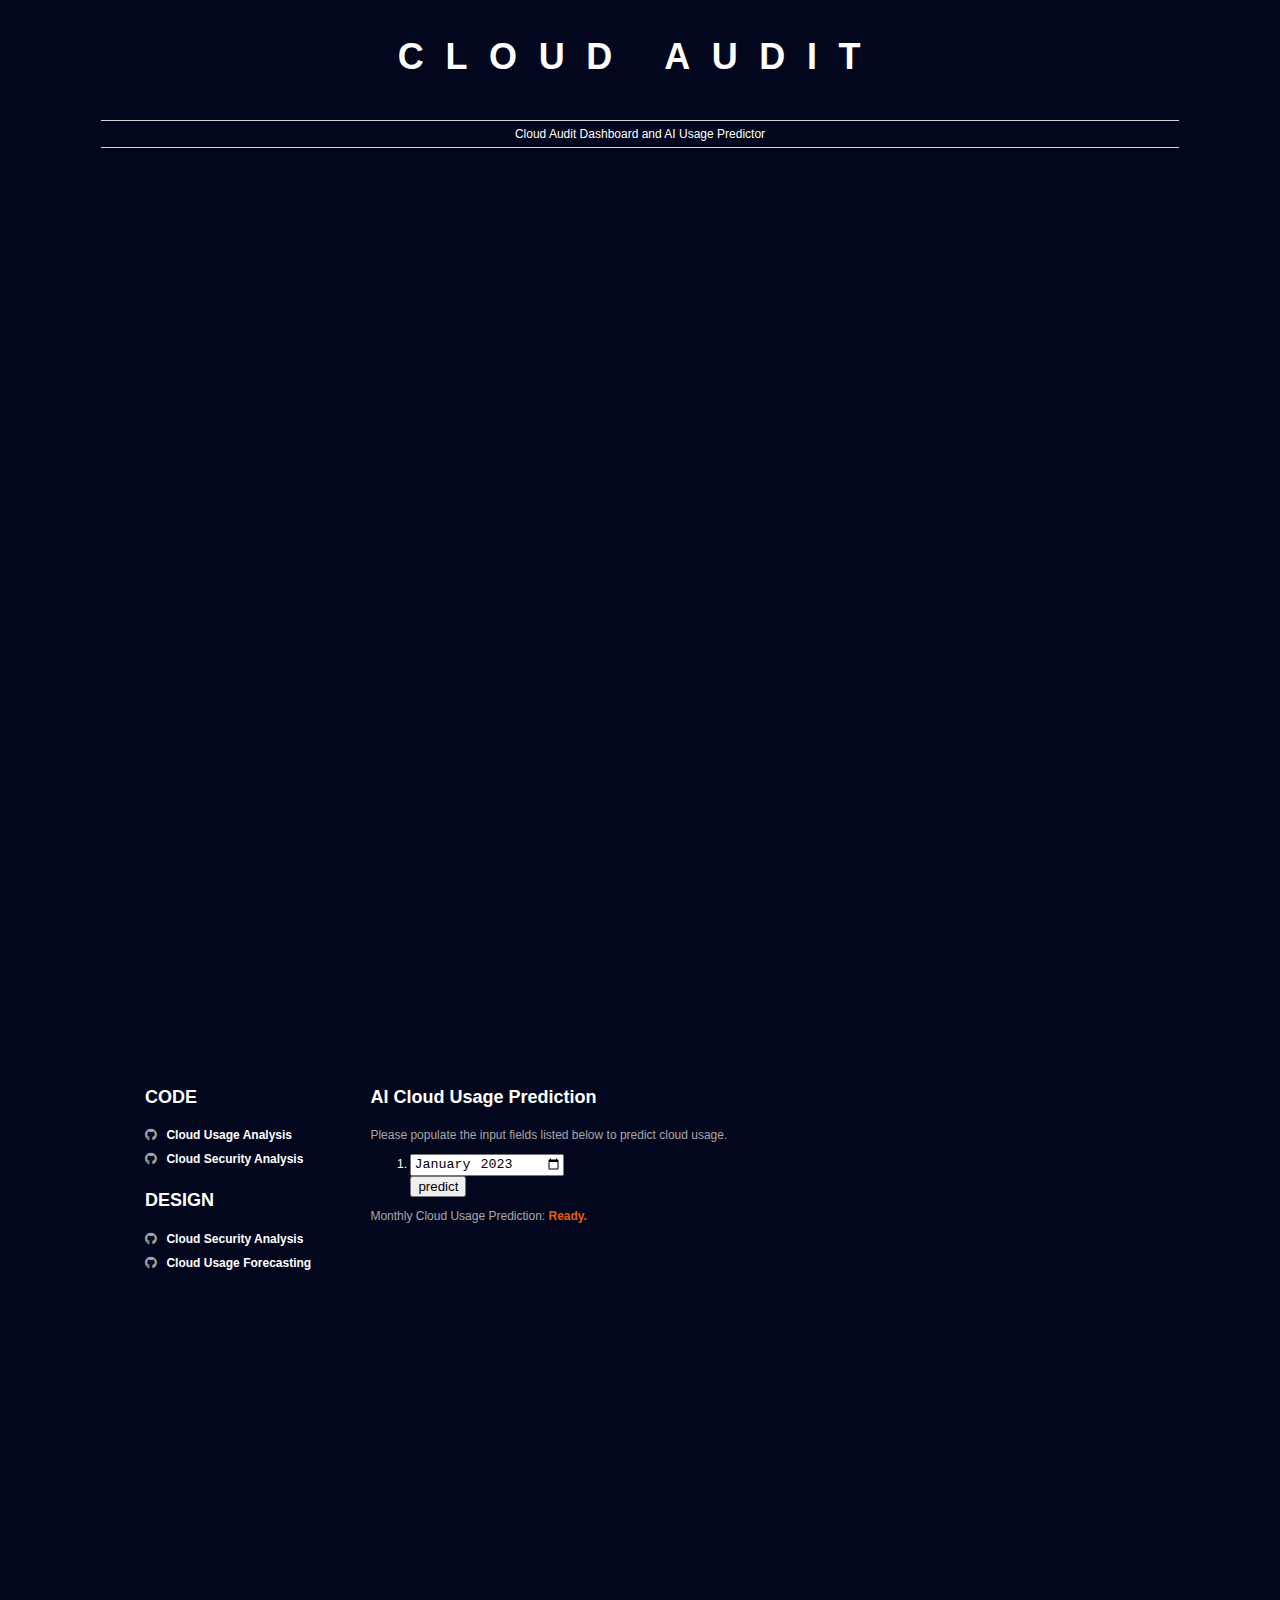
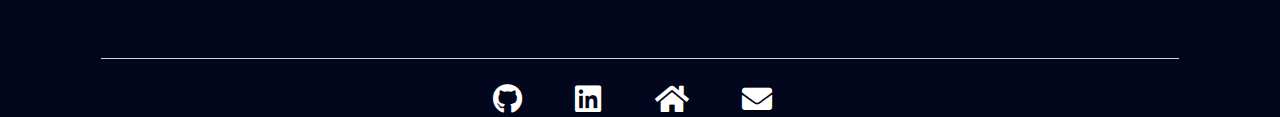
==== templates/mlcloudaudit.html @ e4b016f2 "Commit" ====
<html>

<head>
    <link href="../static/css/mlcloudaudit.css" rel="stylesheet">
    <link rel="stylesheet" href="https://cdnjs.cloudflare.com/ajax/libs/font-awesome/5.15.4/css/all.min.css">
    <title>Cloud Audit</title>
</head>

<body onload="load()">
    <script>
        function load() {
            var http = new XMLHttpRequest();
            http.open("POST", "api/mlload", true);
            http.setRequestHeader("Content-Type", "application/json");
            http.onreadystatechange = function () {
                var response = http.responseText
                document.getElementById("prediction").innerHTML = "Ready.";
            }
            http.send();
        }
    </script>
    <header id="dashboard">
        <h1><b>CLOUD</b> AUDIT</h1>
        <hr>
        Cloud Audit Dashboard and AI Usage Predictor
        <hr>
        <iframe title="cloudaudit - Page 1" width="100%" height="100%"
            src="https://app.powerbi.com/view?r=eyJrIjoiMjY3YmU3YmUtZGE1OC00NWNmLTgzMjQtNzAxZTc0MDU1NGI2IiwidCI6IjBmNDAwZDZmLTYxNGMtNGQ5YS04ZjNjLTRkYzdlNmM4MjM1MiJ9"
            frameborder="0" allowFullScreen="true"></iframe>
    </header>
    <main>
        <article id="mainLeft">
            <section>
                <h2>CODE</h2>
                <p>
                    <i class="fab fa-github" aria-hidden="true"></i>
                    <a
                        href="https://github.com/lyoh001/AzureStaticWebApps/blob/main/mlcloudaudit/notebook/notebook.ipynb">
                        Cloud Usage Analysis</a>
                </p>
                <p>
                    <i class="fab fa-github" aria-hidden="true"></i>
                    <a href="https://github.com/lyoh001/AzureSecurityScore/blob/main/notebook/notebook.ipynb">
                        Cloud Security Analysis</a>
                </p>
            </section>
            <section>
                <h2>DESIGN</h2>
                <p>
                    <i class="fab fa-github" aria-hidden="true"></i>
                    <a href="https://github.com/lyoh001/AzureSecurityScore">Cloud Security Analysis</a>
                </p>
                <p>
                    <i class="fab fa-github" aria-hidden="true"></i>
                    <a href="https://github.com/lyoh001/AzureBillForecast">Cloud Usage Forecasting</a>
                </p>
            </section>
        </article>
        <article id="mainRight">
            <section>
                <h2>AI Cloud Usage Prediction</h2>
                <p>
                    Please populate the input fields listed below to predict cloud usage.
                </p>
                <ol>
                    <li><input id="feature1" type="month" value="2023-01" min="2023-01" max="2023-04">
                    </li>
                    <button
                        onclick="document.getElementById('prediction').innerHTML = 'Thinking...'; predict();">predict</button>
                </ol>
                <p>Monthly Cloud Usage Prediction: <b style="color:#E85D04" id="prediction">Initializing AI. May take up
                        to 5 seconds. Please wait.</b></p>
                <script>
                    function predict() {
                        var feature1 = document.getElementById("feature1").value;
                        var http = new XMLHttpRequest();
                        http.open("POST", "/mlcloudaudit", true);
                        http.setRequestHeader("Content-Type", "application/json");
                        http.onreadystatechange = function () {
                            if (http.readyState == 4 && http.status == 200) {
                                var response = http.responseText;
                                displayResponse(response);
                            }
                        };
                        http.send(JSON.stringify({ "Date": [feature1] }));
                    }
                    function displayResponse(response) {
                        var index = 0;
                        var interval = setInterval(function () {
                            if (index === 0) {
                                document.getElementById("prediction").innerHTML = response[index];
                            } else {
                                document.getElementById("prediction").innerHTML += response[index];
                            }
                            index++;
                            if (index >= response.length) {
                                clearInterval(interval);
                            }
                        }, 10);
                    }
                </script>
            </section>
        </article>
    </main>
    <footer id="footer">
        <hr>
        <ul class="social">
            <li><a href="https://github.com/lyoh001"><i class="fab fa-github"></i></a></li>
            <li><a href="https://linkedin.com/in/lyoh001"><i class="fab fa-linkedin"></i></a></li>
            <li><a href="https://lyoh001.com"><i class="fa fa-home"></i></a></li>
            <li><a href="mailto:lyoh001@gmail.com"><i class="fa fa-envelope"></i></a></li>
        </ul>
    </footer>
</body>

</html>
---- static/css/mlcloudaudit.css ----
/* Global Styles */
:root {
  --doc-height: 100%
}

body {
  font-family: 'Segoe UI', Tahoma, Geneva, Verdana, sans-serif;
  font-size: 12px;
  color: #FFFFFF;
  background-color: #03071E;
  max-width: 88%;
  margin: auto;
  height: var(--doc-height);
}

a:link,
a:visited,
a:hover,
a:active {
  font-weight: bold;
  color: #FFFFFF;
  text-decoration: none;
}

a:hover,
a:active {
  color: #E85D04;
}

h1,
h2 {
  margin-bottom: 0;
}

h1 {
  font-size: 3em;
  letter-spacing: .6em;
  padding: 1em 0;
}

h2 {
  font-size: 1.5em;
  padding-bottom: 1em;
}

hr {
  border: none;
  background-color: lightgray;
  height: 1px;
}

p {
  margin: .2em auto;
  margin-bottom: 10px;
  color: #a7a7a7;
}

i {
  margin-right: .5em;
}

input,
select {
  text-align: left;
  width: 20%;
}

/* Layout Styles */
header,
footer {
  text-align: center;
  margin: auto 2em;
}

main {
  display: grid;
  margin-top: 1.5em;
  grid-template-columns: 25% 75%;
  height: calc(100vh - 320px);
}

#mainLeft {
  padding-left: 20%;
}

#mainRight {
  height: 100%;
}

section {
  margin: auto 2em 2em 1em;
}

/* Footer Styles */
footer {
  bottom: 0;
}

footer .social {
  margin: 24px 0;
  padding: 0;
  font-size: 30px;
  text-shadow: 0px 1px 2px rgba(0, 0, 0, .8);
}

footer .social li {
  display: inline-block;
  margin: 0 15px;
  padding: 0;
}

footer .social li a {
  color: #FFFFFF;
}

footer .social li a:hover {
  color: #FFFFFF;
}
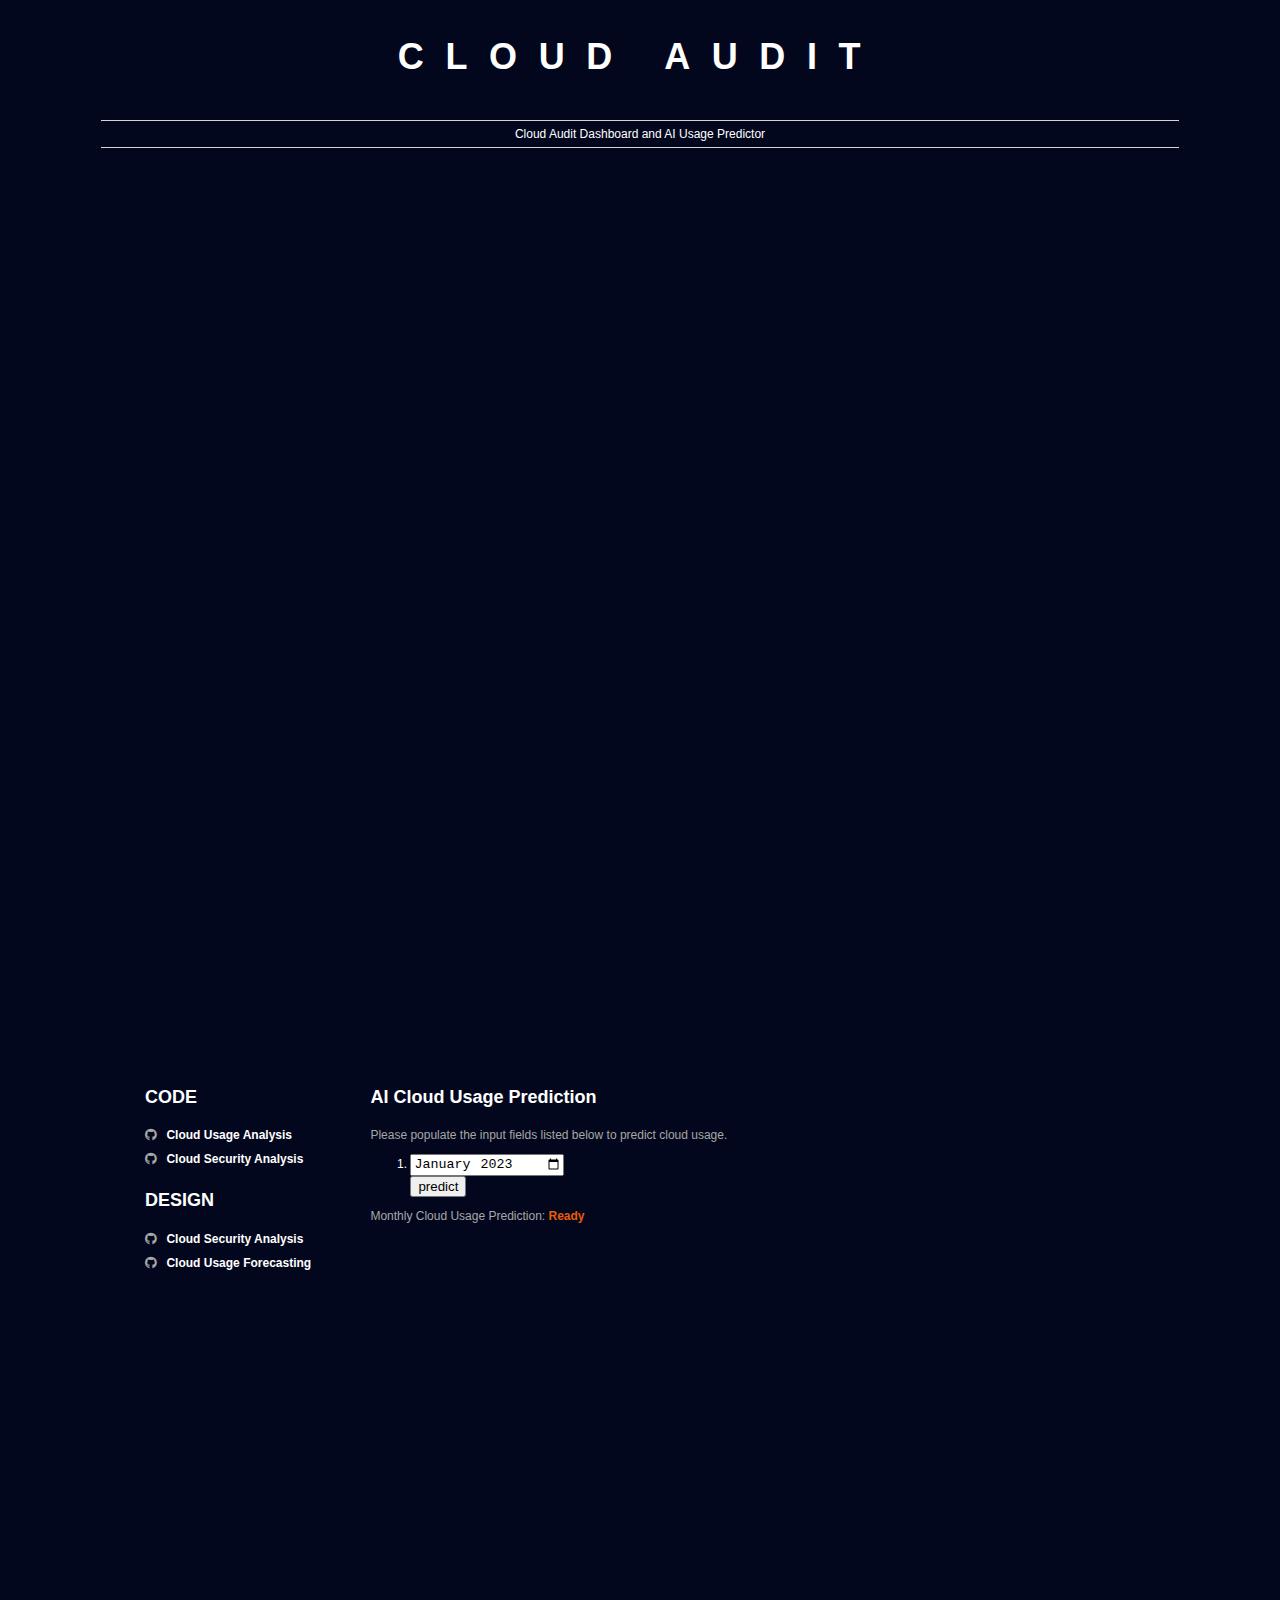
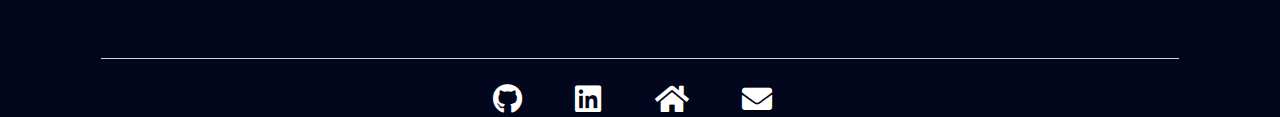
==== commit 972f854f: "Commit" ====
--- a/templates/mlcloudaudit.html
+++ b/templates/mlcloudaudit.html
@@ -6,19 +6,7 @@
     <title>Cloud Audit</title>
 </head>
 
-<body onload="load()">
-    <script>
-        function load() {
-            var http = new XMLHttpRequest();
-            http.open("POST", "api/mlload", true);
-            http.setRequestHeader("Content-Type", "application/json");
-            http.onreadystatechange = function () {
-                var response = http.responseText
-                document.getElementById("prediction").innerHTML = "Ready.";
-            }
-            http.send();
-        }
-    </script>
+<body>
     <header id="dashboard">
         <h1><b>CLOUD</b> AUDIT</h1>
         <hr>
@@ -68,8 +56,7 @@
                     <button
                         onclick="document.getElementById('prediction').innerHTML = 'Thinking...'; predict();">predict</button>
                 </ol>
-                <p>Monthly Cloud Usage Prediction: <b style="color:#E85D04" id="prediction">Initializing AI. May take up
-                        to 5 seconds. Please wait.</b></p>
+                <p>Monthly Cloud Usage Prediction: <b style="color:#E85D04" id="prediction">Ready</b></p>
                 <script>
                     function predict() {
                         var feature1 = document.getElementById("feature1").value;
